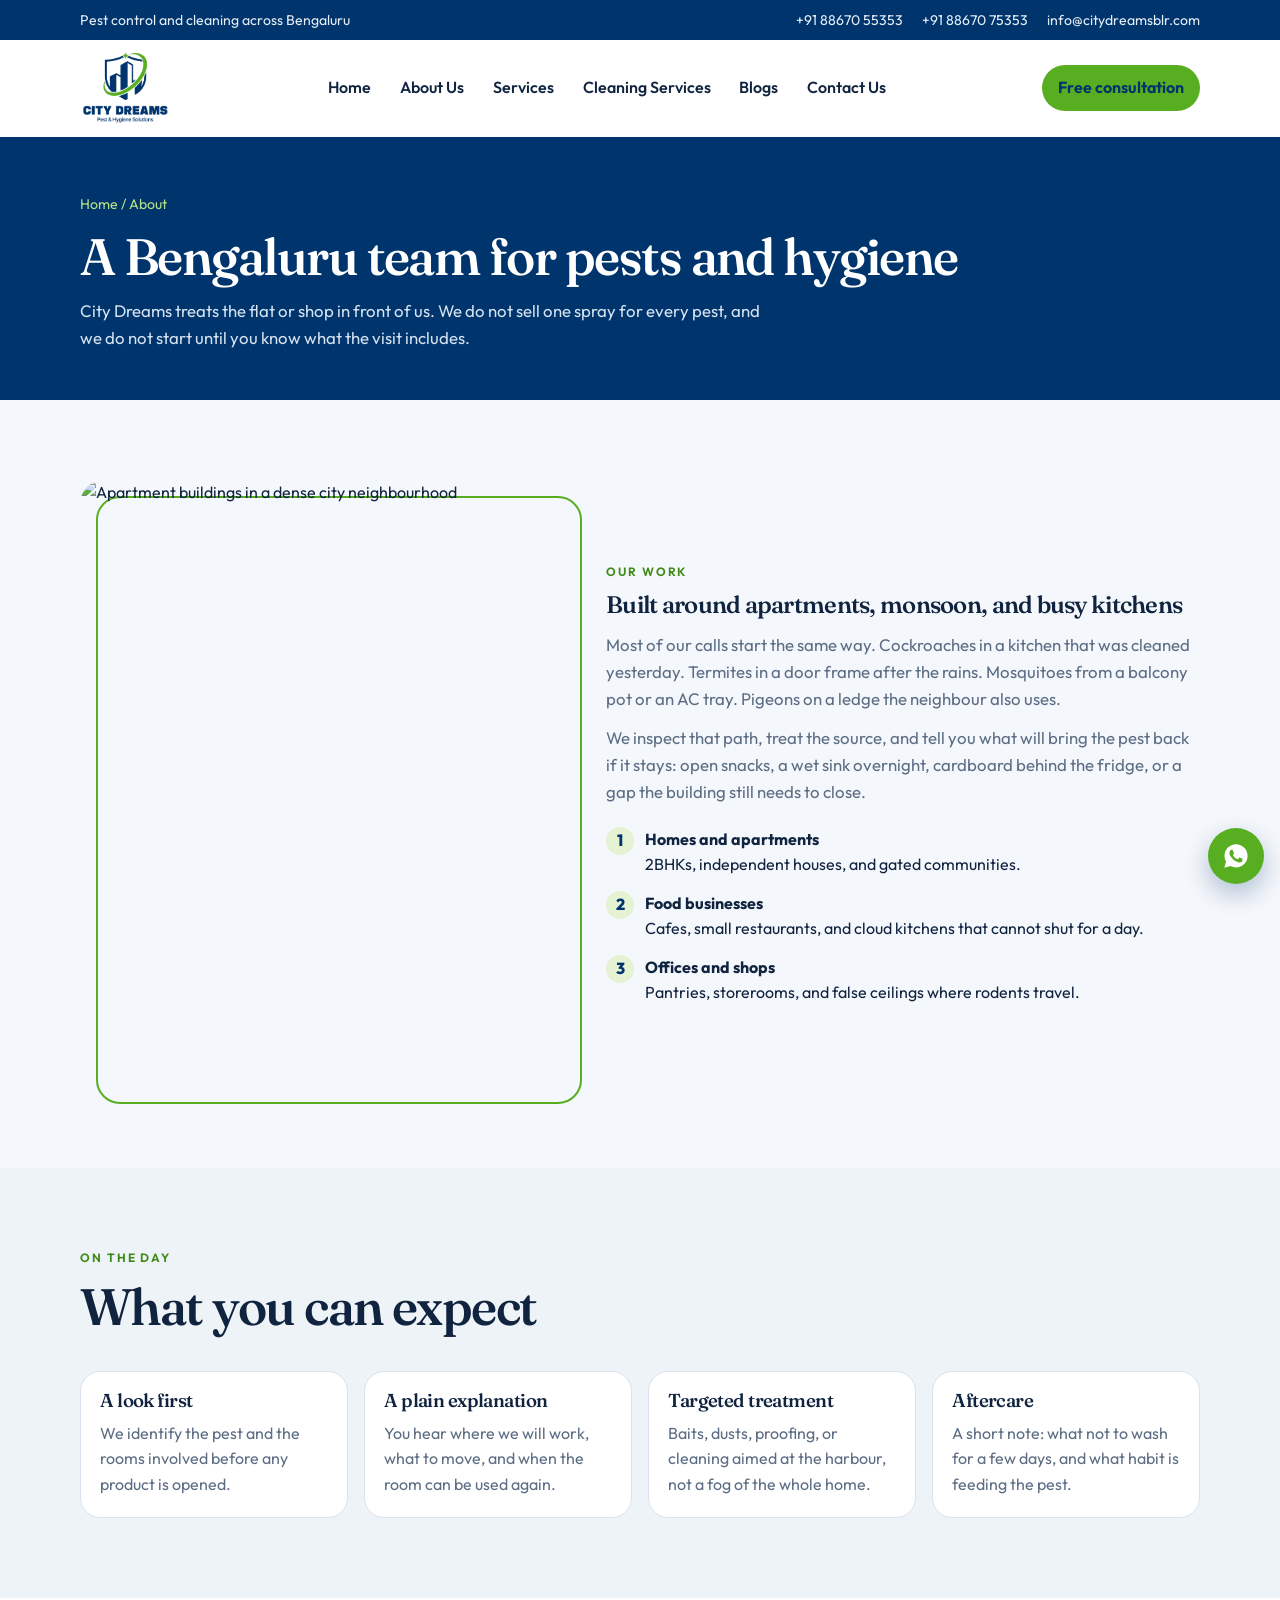
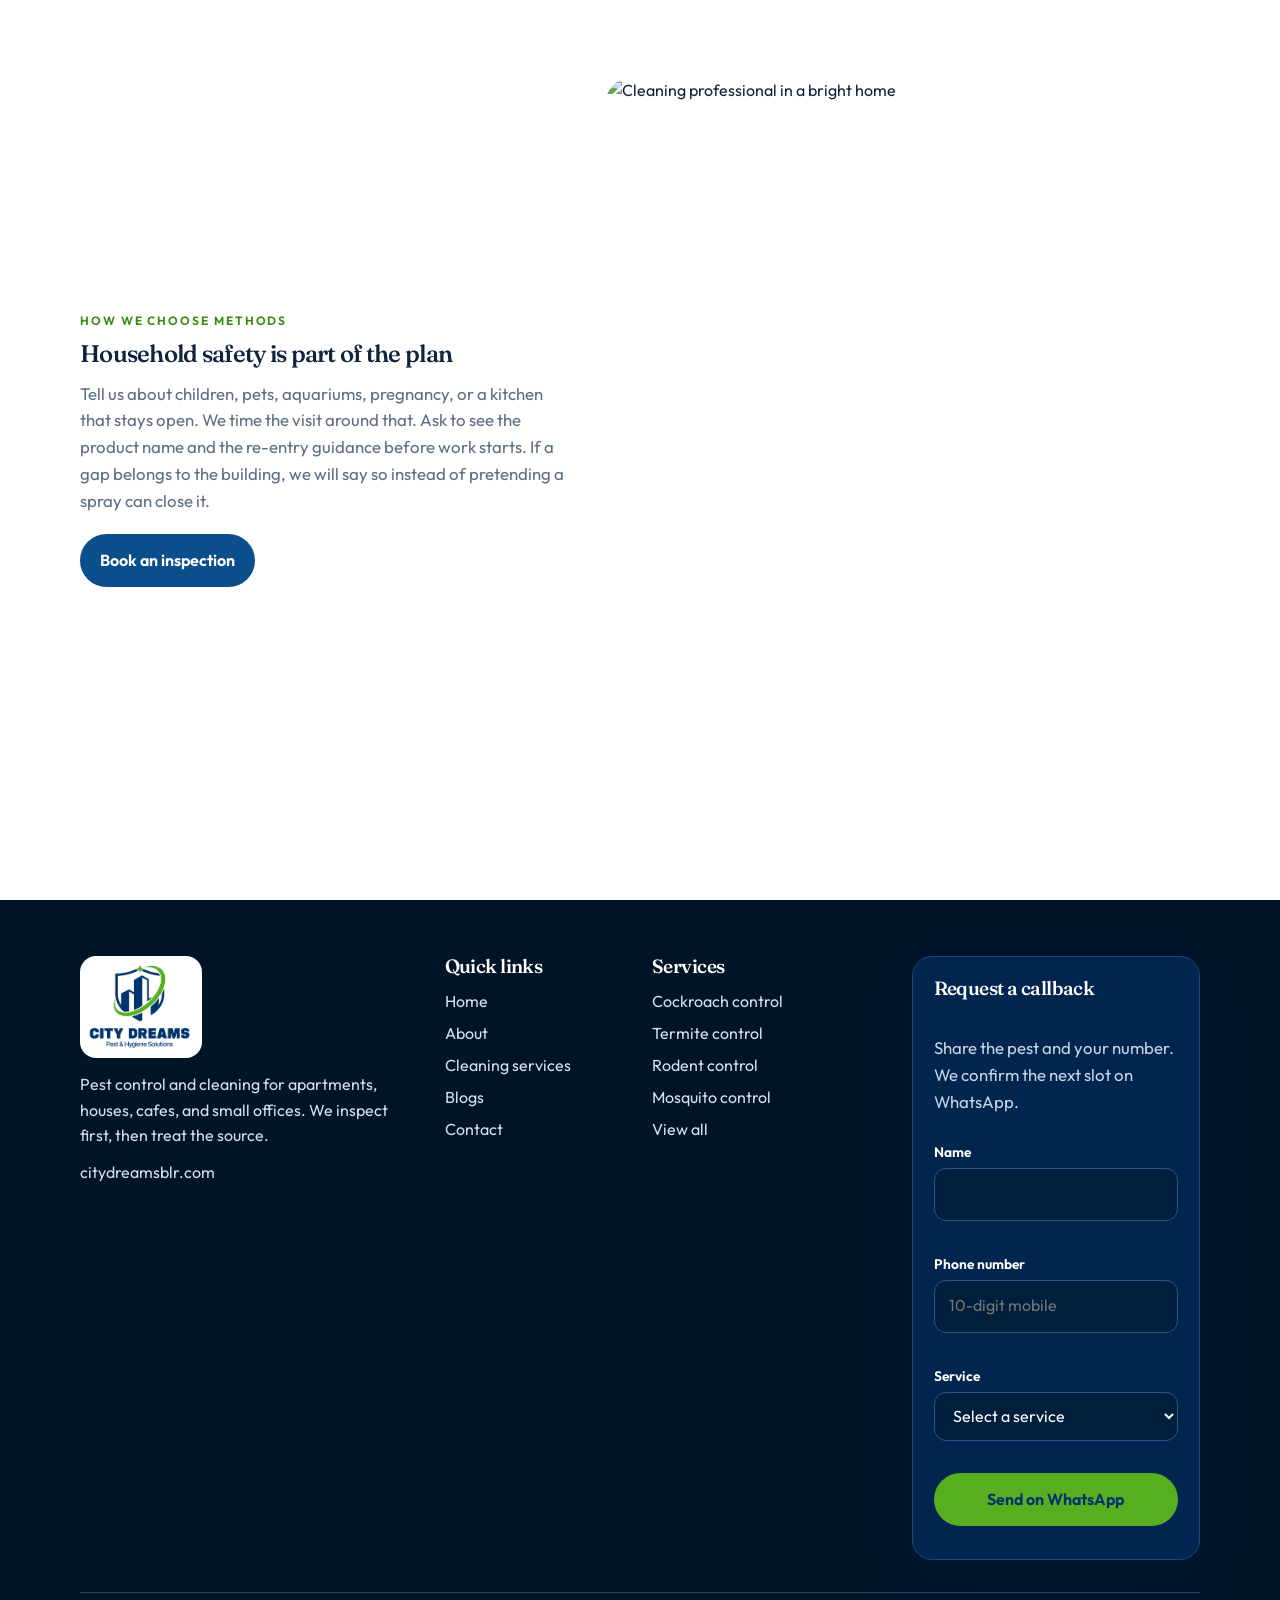
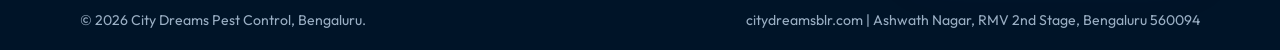
==== about.html @ e41a7991 "Add the City Dreams Bengaluru website. Co-authored-by: Cursor <cursoragent@cursor.com>" ====
<!DOCTYPE html>
<html lang="en">
<head>
  <meta charset="utf-8">
  <meta name="viewport" content="width=device-width, initial-scale=1">
  <title>About Us | City Dreams Pest Control Bengaluru</title>
  <meta name="description" content="City Dreams is a Bengaluru pest control and cleaning team for apartments, houses, cafes, and small offices.">
  <meta name="theme-color" content="#00346c">
  <link rel="icon" href="city_dreams_logo.png" type="image/png">
  <link rel="preconnect" href="https://fonts.googleapis.com">
  <link rel="preconnect" href="https://fonts.gstatic.com" crossorigin>
  <link href="https://fonts.googleapis.com/css2?family=Fraunces:opsz,wght@9..144,520;9..144,640&family=Outfit:wght@400;500;600;700&display=swap" rel="stylesheet">
  <link rel="stylesheet" href="css/style.css">
</head>
<body data-page="about">
  <div id="header-root"></div>
  <main id="main">
    <section class="page-hero">
      <div class="container">
        <p class="crumb"><a href="index.html">Home</a> / About</p>
        <h1>A Bengaluru team for pests and hygiene</h1>
        <p class="lead">City Dreams treats the flat or shop in front of us. We do not sell one spray for every pest, and we do not start until you know what the visit includes.</p>
      </div>
    </section>
    <section class="section">
      <div class="container about-grid">
        <div class="photo-frame">
          <img src="https://images.unsplash.com/photo-1545324418-cc1a3fa10c00?auto=format&fit=crop&w=1100&q=80" alt="Apartment buildings in a dense city neighbourhood">
        </div>
        <div>
          <p class="kicker">Our work</p>
          <h2>Built around apartments, monsoon, and busy kitchens</h2>
          <p class="lead">Most of our calls start the same way. Cockroaches in a kitchen that was cleaned yesterday. Termites in a door frame after the rains. Mosquitoes from a balcony pot or an AC tray. Pigeons on a ledge the neighbour also uses.</p>
          <p class="lead">We inspect that path, treat the source, and tell you what will bring the pest back if it stays: open snacks, a wet sink overnight, cardboard behind the fridge, or a gap the building still needs to close.</p>
          <ul class="ticks">
            <li><span class="mark">1</span><div><strong>Homes and apartments</strong><span>2BHKs, independent houses, and gated communities.</span></div></li>
            <li><span class="mark">2</span><div><strong>Food businesses</strong><span>Cafes, small restaurants, and cloud kitchens that cannot shut for a day.</span></div></li>
            <li><span class="mark">3</span><div><strong>Offices and shops</strong><span>Pantries, storerooms, and false ceilings where rodents travel.</span></div></li>
          </ul>
        </div>
      </div>
    </section>
    <section class="section section--mist">
      <div class="container">
        <div class="section-head">
          <p class="kicker">On the day</p>
          <h2>What you can expect</h2>
        </div>
        <div class="why-grid">
          <article class="why-card"><h3>A look first</h3><p>We identify the pest and the rooms involved before any product is opened.</p></article>
          <article class="why-card"><h3>A plain explanation</h3><p>You hear where we will work, what to move, and when the room can be used again.</p></article>
          <article class="why-card"><h3>Targeted treatment</h3><p>Baits, dusts, proofing, or cleaning aimed at the harbour, not a fog of the whole home.</p></article>
          <article class="why-card"><h3>Aftercare</h3><p>A short note: what not to wash for a few days, and what habit is feeding the pest.</p></article>
        </div>
      </div>
    </section>
    <section class="section section--white">
      <div class="container split">
        <div>
          <p class="kicker">How we choose methods</p>
          <h2>Household safety is part of the plan</h2>
          <p class="lead">Tell us about children, pets, aquariums, pregnancy, or a kitchen that stays open. We time the visit around that. Ask to see the product name and the re-entry guidance before work starts. If a gap belongs to the building, we will say so instead of pretending a spray can close it.</p>
          <p style="margin-top:1.2rem"><a class="btn" href="contact.html">Book an inspection</a></p>
        </div>
        <div class="photo-frame">
          <img src="https://images.unsplash.com/photo-1581578731548-c64695cc6952?auto=format&fit=crop&w=1000&q=80" alt="Cleaning professional in a bright home">
        </div>
      </div>
    </section>
  </main>
  <div id="footer-root"></div>
  <script src="js/layout.js"></script>
  <script src="js/main.js"></script>
</body>
</html>
---- css/style.css ----
:root {
  --ink: #10233f;
  --muted: #5c6d84;
  --green-950: #001428;
  --green-900: #00346c;
  --green-700: #0a4e8c;
  --leaf: #58ae21;
  --gold: #58ae21;
  --gold-deep: #3e8a14;
  --paper: #f4f7fb;
  --white: #ffffff;
  --line: #d9e2ee;
  --danger: #9f2d22;
  --shadow: 0 18px 50px rgba(0, 52, 108, 0.12);
  --header: 108px;
  --font: "Outfit", "Segoe UI", sans-serif;
  --serif: "Fraunces", Georgia, serif;
}

*,
*::before,
*::after { box-sizing: border-box; }

html { scroll-behavior: smooth; }

[id] { scroll-margin-top: 150px; }

body {
  margin: 0;
  font-family: var(--font);
  color: var(--ink);
  background: var(--paper);
  line-height: 1.6;
}

body.modal-open { overflow: hidden; }

img { max-width: 100%; display: block; }

a { color: inherit; text-decoration: none; }

button, input, select, textarea { font: inherit; color: inherit; }

h1, h2, h3 {
  font-family: var(--serif);
  font-weight: 560;
  letter-spacing: -0.03em;
  line-height: 1.12;
  margin: 0;
}

p { margin: 0; }

ul { margin: 0; padding: 0; list-style: none; }

:focus-visible {
  outline: 3px solid var(--gold);
  outline-offset: 2px;
}

.skip {
  position: absolute;
  left: 1rem;
  top: -48px;
  background: var(--white);
  color: var(--ink);
  padding: 0.5rem 0.9rem;
  border-radius: 8px;
  z-index: 80;
}

.skip:focus { top: 0.7rem; }

.container {
  width: min(1120px, calc(100% - 2rem));
  margin-inline: auto;
}

.section { padding: 5rem 0; }

.section--mist { background: #eef3f8; }

.section--white { background: var(--white); }

.kicker {
  color: var(--gold-deep);
  font-size: 0.75rem;
  font-weight: 650;
  letter-spacing: 0.16em;
  text-transform: uppercase;
  margin-bottom: 0.7rem;
}

.kicker--light { color: #b6e38a; }

.section-head {
  max-width: 640px;
  margin-bottom: 2.2rem;
}

.section-head h2,
.page-hero h1 { font-size: clamp(2rem, 4vw, 3.3rem); }

.lead { color: var(--muted); font-size: 1.05rem; margin-top: 0.8rem; }

.section-head--row {
  display: flex;
  justify-content: space-between;
  align-items: end;
  gap: 1rem;
  max-width: none;
}

/* Header */
.site-header {
  position: sticky;
  top: 0;
  z-index: 40;
  background: var(--white);
}

.topbar {
  background: var(--green-900);
  color: #e4eef8;
  font-size: 0.88rem;
}

.topbar__inner,
.nav {
  display: flex;
  align-items: center;
  justify-content: space-between;
  gap: 1rem;
}

.topbar__inner { min-height: 40px; }

.topbar a:hover { color: var(--gold); }

.topbar__links { display: flex; gap: 1.2rem; }

.navwrap {
  border-bottom: 1px solid transparent;
  background: #fff;
}

.navwrap.is-stuck { border-bottom-color: var(--line); box-shadow: 0 8px 24px rgba(0, 52, 108, 0.06); }

.nav { min-height: 96px; position: relative; }

.logo {
  display: flex;
  align-items: center;
}

.logo img {
  height: 78px;
  width: auto;
  display: block;
}

.menu {
  display: flex;
  align-items: center;
  gap: 0.3rem;
}

.menu > a,
.dropdown > button {
  background: none;
  border: 0;
  padding: 0.55rem 0.75rem;
  border-radius: 999px;
  cursor: pointer;
  font-weight: 560;
}

.dropdown summary {
  background: none;
  border: 0;
  padding: 0.55rem 0.75rem;
  border-radius: 999px;
  cursor: pointer;
  font-weight: 560;
  list-style: none;
}

.dropdown summary::-webkit-details-marker { display: none; }

.dropdown summary:hover,
.menu > a:hover,
.dropdown > button:hover,
.menu > a[aria-current="page"],
.dropdown > button[aria-current="page"],
.dropdown summary[aria-current="page"] {
  background: #e7eef8;
  color: var(--green-900);
}

.dropdown { position: relative; }

.dropdown__panel {
  display: none;
  position: absolute;
  top: calc(100% + 0.4rem);
  left: 50%;
  transform: translateX(-50%);
  width: min(540px, 72vw);
  padding: 0.8rem;
  background: var(--white);
  border: 1px solid var(--line);
  border-radius: 16px;
  box-shadow: var(--shadow);
  grid-template-columns: 1fr 1fr;
  gap: 0.15rem;
  max-height: 70vh;
  overflow: auto;
}

.dropdown:hover .dropdown__panel,
.dropdown:focus-within .dropdown__panel,
.dropdown[open] .dropdown__panel { display: grid; }

.dropdown__panel a {
  padding: 0.55rem 0.7rem;
  border-radius: 10px;
  font-size: 0.94rem;
}

.dropdown__panel a:hover { background: #f3f6fb; color: var(--green-700); }

.dropdown__all {
  grid-column: 1 / -1;
  font-weight: 700;
  color: var(--green-700) !important;
}

.nav-check {
  position: absolute;
  width: 1px;
  height: 1px;
  opacity: 0;
}

.nav-toggle {
  display: none;
  position: relative;
  z-index: 5;
  flex: none;
  align-items: center;
  justify-content: center;
  width: 46px;
  height: 46px;
  border-radius: 12px;
  border: 1px solid var(--line);
  background: var(--white);
  cursor: pointer;
}

.nav-toggle__bars,
.nav-toggle__bars::before,
.nav-toggle__bars::after {
  display: block;
  width: 18px;
  height: 2px;
  background: var(--green-900);
  border-radius: 2px;
}

.nav-toggle__bars { position: relative; }

.nav-toggle__bars::before,
.nav-toggle__bars::after {
  content: "";
  position: absolute;
  left: 0;
}

.nav-toggle__bars::before { top: -6px; }
.nav-toggle__bars::after { top: 6px; }

/* Buttons */
.btn {
  display: inline-flex;
  align-items: center;
  justify-content: center;
  gap: 0.4rem;
  background: var(--green-700);
  color: white;
  border: 0;
  border-radius: 999px;
  padding: 0.85rem 1.25rem;
  font-weight: 650;
  cursor: pointer;
  transition: background 0.15s ease, transform 0.15s ease;
}

.btn:hover { background: var(--green-900); }

.btn--gold { background: var(--gold); color: #00346c; }
.btn--gold:hover { background: #6ec234; }

.btn--ghost {
  background: transparent;
  color: var(--green-900);
  border: 1px solid rgba(0, 52, 108, 0.28);
}

.btn--ghost:hover { background: #e7eef8; }

.hero .btn--ghost:hover,
.cta-band .btn--ghost:hover { background: rgba(255, 255, 255, 0.12); }

.btn--sm { padding: 0.65rem 1rem; }

/* Hero */
.hero {
  position: relative;
  color: white;
  background:
    linear-gradient(100deg, rgba(0, 28, 62, 0.94) 0%, rgba(0, 40, 84, 0.84) 46%, rgba(0, 52, 108, 0.35) 100%),
    url("https://images.unsplash.com/photo-1600210492486-724fe5c67fb0?auto=format&fit=crop&w=1800&q=80") center/cover;
  padding: 4.2rem 0 6.5rem;
}

.hero__grid {
  display: grid;
  grid-template-columns: 1.15fr 0.85fr;
  gap: 2rem;
  align-items: center;
}

.hero h1 {
  font-size: clamp(2.6rem, 5vw, 4.5rem);
  max-width: 12ch;
}

.hero .lead { color: #d5e2f2; max-width: 46ch; font-size: 1.12rem; }

.hero__actions, .trust-row { display: flex; flex-wrap: wrap; gap: 0.7rem; margin-top: 1.4rem; }

.trust-row span {
  border: 1px solid rgba(255, 255, 255, 0.22);
  border-radius: 999px;
  padding: 0.35rem 0.75rem;
  font-size: 0.86rem;
  color: #e4eef8;
}

.hero__visual { position: relative; }

.hero__visual img {
  width: 100%;
  height: 460px;
  object-fit: cover;
  border-radius: 28px;
  border: 4px solid rgba(255, 255, 255, 0.18);
}

.float-card {
  position: absolute;
  left: -28px;
  bottom: -28px;
  width: min(280px, 80%);
  background: var(--white);
  color: var(--ink);
  border-radius: 18px;
  padding: 1rem 1.1rem;
  box-shadow: var(--shadow);
}

.float-card strong { display: block; font-family: var(--serif); font-size: 1.25rem; margin: 0.2rem 0 0.7rem; }

.float-card .btn { width: 100%; margin-top: 0.7rem; }

.float-card .js-phone,
.float-card .js-phone-2,
.info-card .js-phone,
.info-card .js-phone-2 { display: block; font-weight: 650; }

/* Cards and grids */
.book-band { margin-top: -3.2rem; position: relative; z-index: 2; }

.book-grid {
  display: grid;
  grid-template-columns: 1.45fr 0.8fr;
  gap: 1rem;
  align-items: start;
}

.panel, .quote-card, .service-card, .why-card, .blog-card, .info-card, .detail, .step {
  background: var(--white);
  border: 1px solid var(--line);
  border-radius: 20px;
}

.panel { padding: 1.2rem; }

.panel h2 { font-size: 1.7rem; margin-bottom: 1rem; }

.mini-services { display: grid; grid-template-columns: repeat(3, 1fr); gap: 0.8rem; }

.mini {
  display: block;
  padding: 1rem;
  border-radius: 16px;
  background: #f3f6fb;
}

.mini:hover { background: #e7eef8; }

.mini span {
  display: block;
  margin-top: 0.8rem;
  color: var(--green-700);
  font-weight: 700;
  font-size: 0.88rem;
}

.quote-card { padding: 1.3rem; box-shadow: var(--shadow); }

.js-quote { display: grid; gap: 0.75rem; align-content: start; }

.quote-card h2 { font-size: 1.55rem; margin-bottom: 0.35rem; }

.form-grid, .stack { display: grid; gap: 0.8rem; }

.field label { display: block; font-size: 0.86rem; font-weight: 650; margin-bottom: 0.3rem; }

input, select, textarea {
  width: 100%;
  border: 1px solid #d5deea;
  background: #fff;
  border-radius: 12px;
  padding: 0.8rem 0.9rem;
}

textarea { min-height: 120px; resize: vertical; }

.field.is-invalid input,
.field.is-invalid select,
.field.is-invalid textarea { border-color: var(--danger); }

.error { color: var(--danger); font-size: 0.8rem; min-height: 1rem; margin-top: 0.25rem; }

.form-note { font-size: 0.92rem; color: var(--green-900); }

.form-note a { color: var(--green-700); text-decoration: underline; }

.about-grid, .contact-grid, .split {
  display: grid;
  grid-template-columns: 0.9fr 1.1fr;
  gap: 2.5rem;
  align-items: center;
}

.photo-frame { position: relative; }

.photo-frame img {
  width: 100%;
  border-radius: 24px;
  aspect-ratio: 4/5;
  object-fit: cover;
}

.photo-frame::after {
  content: "";
  position: absolute;
  inset: 16px -16px -16px 16px;
  border: 2px solid var(--leaf);
  border-radius: 24px;
  z-index: -1;
}

.ticks { display: grid; gap: 0.8rem; margin-top: 1.3rem; }

.ticks li {
  display: grid;
  grid-template-columns: auto 1fr;
  gap: 0.7rem;
  align-items: start;
}

.ticks strong { display: block; }

.mark {
  width: 28px;
  height: 28px;
  border-radius: 50%;
  background: #e5f3d4;
  color: #00346c;
  display: grid;
  place-items: center;
  font-weight: 800;
}

.service-grid, .why-grid, .blog-grid, .info-grid {
  display: grid;
  gap: 1rem;
}

.service-grid { grid-template-columns: repeat(3, 1fr); }
.why-grid, .blog-grid { grid-template-columns: repeat(3, 1fr); }
.info-grid { grid-template-columns: repeat(3, 1fr); margin-bottom: 1rem; }

.contact-grid .info-grid { grid-template-columns: 1fr 1fr; }

.contact-grid .info-card:last-child,
.address-card { grid-column: 1 / -1; }

.info-card a { white-space: nowrap; }

.service-card, .why-card, .blog-card, .info-card { padding: 1.2rem; display: flex; flex-direction: column; gap: 0.55rem; }

.service-card p, .why-card p, .blog-card p { color: var(--muted); }

.service-card:hover, .blog-card:hover, .why-card:hover {
  transform: translateY(-3px);
  box-shadow: var(--shadow);
  transition: transform 0.18s ease, box-shadow 0.18s ease;
}

.icon-badge {
  width: 48px;
  height: 48px;
  border-radius: 14px;
  display: grid;
  place-items: center;
  background: #e7f6dc;
  color: #00346c;
}

.icon-badge svg { width: 26px; height: 26px; }

.card-link {
  margin-top: auto;
  color: var(--gold-deep);
  font-weight: 750;
}

.stats {
  display: grid;
  grid-template-columns: repeat(4, 1fr);
  gap: 1rem;
}

.stat {
  background: var(--green-900);
  color: white;
  border-radius: 18px;
  padding: 1.3rem;
}

.stat b {
  display: block;
  font-family: var(--serif);
  font-size: 2.3rem;
  font-weight: 560;
}

.stat span { color: #d5e2f2; }

.why-grid { grid-template-columns: repeat(4, 1fr); }

.steps {
  display: grid;
  grid-template-columns: repeat(5, minmax(0, 1fr));
  gap: 0.8rem;
}

.step { padding: 1rem; }
.step b {
  display: grid;
  place-items: center;
  width: 36px;
  height: 36px;
  border-radius: 50%;
  background: var(--green-900);
  color: white;
  margin-bottom: 0.8rem;
}

.chips { display: flex; flex-wrap: wrap; gap: 0.5rem; }

.chips li, .filters button {
  border: 1px solid var(--line);
  background: var(--white);
  border-radius: 999px;
  padding: 0.45rem 0.8rem;
}

.filters { display: flex; flex-wrap: wrap; gap: 0.5rem; margin-bottom: 1.2rem; }

.filters button { cursor: pointer; font-weight: 650; }

.filters button.is-active,
.chips li { background: #e7eef8; border-color: transparent; }

.is-hidden { display: none !important; }

.cta-band {
  color: white;
  background:
    linear-gradient(100deg, rgba(0, 36, 78, 0.94), rgba(0, 52, 108, 0.78)),
    url("https://images.unsplash.com/photo-1600585154340-be6161a56a0c?auto=format&fit=crop&w=1600&q=80") center/cover;
}

.cta-band__inner {
  display: flex;
  justify-content: space-between;
  align-items: center;
  gap: 1.5rem;
}

.cta-band h2 { font-size: clamp(2rem, 4vw, 3rem); max-width: 16ch; }

.cta-band p { color: #d5e2f2; margin-top: 0.7rem; max-width: 48ch; }

.cta-band__actions { display: flex; gap: 0.7rem; flex-wrap: wrap; }

.cta-band .btn--ghost { color: white; border-color: rgba(255, 255, 255, 0.35); }

.slider { position: relative; }

.slider__viewport { overflow: hidden; }

.slider__track {
  display: flex;
  transition: transform 0.35s ease;
}

.quote {
  flex: 0 0 100%;
  background: var(--white);
  border-radius: 24px;
  padding: 2rem;
  border: 1px solid var(--line);
}

.quote blockquote {
  font-family: var(--serif);
  font-size: clamp(1.4rem, 2.5vw, 2rem);
  line-height: 1.35;
  margin: 0;
}

.quote figcaption { margin-top: 1.2rem; color: var(--muted); font-weight: 650; }

.slider__btn {
  position: absolute;
  top: 50%;
  transform: translateY(-50%);
  width: 44px;
  height: 44px;
  border-radius: 50%;
  border: 1px solid var(--line);
  background: var(--white);
  cursor: pointer;
}

.slider__btn[data-prev] { left: -8px; }
.slider__btn[data-next] { right: -8px; }

.slider__dots { display: flex; justify-content: center; gap: 0.4rem; margin-top: 1rem; }

.slider__dots button {
  width: 9px;
  height: 9px;
  border-radius: 50%;
  border: 0;
  background: #c5d2e2;
  cursor: pointer;
}

.slider__dots button.is-active { background: var(--leaf); }

.blog-card { padding: 0; overflow: hidden; }

.blog-card__body { padding: 1.1rem 1.15rem 1.3rem; display: flex; flex-direction: column; gap: 0.55rem; flex: 1; }

.blog-card img { width: 100%; height: 190px; object-fit: cover; }

.blog-card:hover img { transform: scale(1.03); transition: transform 0.35s ease; }

.page-hero {
  background: var(--green-900);
  color: white;
  padding: 3.5rem 0 3rem;
}

.page-hero .lead { color: #d4e2f2; max-width: 62ch; }

.crumb { color: #b6e38a; font-size: 0.88rem; margin-bottom: 0.8rem; }

.crumb a:hover { text-decoration: underline; }

.detail-list { display: grid; gap: 0.9rem; }

.detail {
  display: grid;
  grid-template-columns: 64px 1fr;
  gap: 1rem;
  padding: 1.3rem;
}

.detail h2 { font-size: 1.6rem; }

.detail ul { margin-top: 0.6rem; display: grid; gap: 0.3rem; }

.detail li::before { content: "� "; color: var(--green-700); }

.prose { max-width: 760px; }

.prose h2 { font-size: 1.7rem; margin: 1.6rem 0 0.5rem; }

.prose p, .prose li { color: #2c3e55; font-size: 1.05rem; }

.prose p + p { margin-top: 0.9rem; }

.prose ul { list-style: disc; padding-left: 1.2rem; display: grid; gap: 0.4rem; margin-top: 0.6rem; }

.article-hero img {
  width: 100%;
  border-radius: 24px;
  max-height: 420px;
  object-fit: cover;
  margin: 1.5rem 0;
}

.contact-grid { align-items: start; }

.map {
  margin-top: 1rem;
  border: 0;
  width: 100%;
  height: 280px;
  border-radius: 18px;
  background: #dfe6ee;
}

.footer {
  background: var(--green-950);
  color: #d5e0ee;
  padding: 3.5rem 0 1.2rem;
}

.footer a:hover { color: var(--gold); }

.footer-grid {
  display: grid;
  grid-template-columns: 1.3fr 0.7fr 0.9fr 1.1fr;
  gap: 1.5rem;
}

.footer h2, .footer h3 { color: white; font-size: 1.2rem; margin-bottom: 0.7rem; }

.footer .logo {
  background: #fff;
  border-radius: 16px;
  padding: 0.3rem 0.4rem;
  width: fit-content;
}

.footer .logo img { height: 92px; }
.footer .lead { color: #c9d4e4; }

.footer ul { display: grid; gap: 0.4rem; }

.footer .quote-card { background: #00264f; border-color: #1a4a7a; color: white; }

.footer input, .footer select {
  background: #001f3d;
  border-color: #2a5588;
  color: white;
}

.legal {
  margin-top: 2rem;
  padding-top: 1rem;
  border-top: 1px solid #1a4a7a;
  display: flex;
  justify-content: space-between;
  gap: 1rem;
  font-size: 0.88rem;
  color: #9aafc4;
}

.modal[hidden] { display: none !important; }

.modal {
  position: fixed;
  inset: 0;
  z-index: 60;
  background: rgba(0, 24, 52, 0.62);
  display: grid;
  place-items: center;
  padding: 1rem;
}

.modal__dialog {
  width: min(480px, 100%);
  background: var(--white);
  border-radius: 22px;
  padding: 1.3rem;
  position: relative;
}

.modal__close {
  position: absolute;
  top: 0.7rem;
  right: 0.7rem;
  width: 36px;
  height: 36px;
  border-radius: 50%;
  border: 1px solid var(--line);
  background: var(--white);
  cursor: pointer;
}

.whatsapp, .mobile-call { position: fixed; z-index: 35; }

.whatsapp {
  right: 1rem;
  bottom: 1rem;
  width: 56px;
  height: 56px;
  border-radius: 50%;
  display: grid;
  place-items: center;
  background: #58ae21;
  color: white;
  box-shadow: 0 10px 24px rgba(0, 52, 108, 0.28);
}

.mobile-call { display: none; }

.faq details {
  background: var(--white);
  border: 1px solid var(--line);
  border-radius: 14px;
  padding: 0.9rem 1rem;
  margin-top: 0.6rem;
}

.faq summary { cursor: pointer; font-weight: 700; }

.faq p { margin-top: 0.5rem; color: var(--muted); }

@media (max-width: 980px) {
  .nav-toggle { display: grid; place-items: center; }
  .btn--nav { display: none; }
  .menu { display: none; }
  .nav-check:checked ~ .menu {
    display: flex;
    position: absolute;
    top: calc(100% + 8px);
    left: 0;
    right: 0;
    z-index: 90;
    flex-direction: column;
    align-items: stretch;
    max-height: 70vh;
    overflow: auto;
    background: #fff;
    border: 1px solid var(--line);
    border-radius: 16px;
    padding: 0.6rem;
    box-shadow: var(--shadow);
  }
  .dropdown__panel {
    position: static;
    transform: none;
    width: auto;
    box-shadow: none;
    border: 0;
    padding: 0.2rem 0 0.4rem 0.6rem;
    display: none;
  }
  .dropdown[open] .dropdown__panel { display: grid; }
  .hero__grid, .book-grid, .about-grid, .contact-grid, .footer-grid, .cta-band__inner {
    grid-template-columns: 1fr;
  }
  .service-grid, .why-grid, .stats { grid-template-columns: 1fr 1fr; }
  .steps { grid-template-columns: 1fr; }
  .step { display: grid; grid-template-columns: auto 1fr; gap: 0.8rem; align-items: start; }
  .step b { margin: 0; }
  .hero__visual img { height: 320px; }
  .float-card { left: 12px; bottom: 12px; }
  .section-head--row { flex-direction: column; align-items: start; }
}

@media (max-width: 700px) {
  .topbar__tag, .slider__btn { display: none; }
  .mini-services, .service-grid, .why-grid, .blog-grid, .stats, .info-grid, .dropdown__panel,
  .contact-grid .info-grid {
    grid-template-columns: 1fr;
  }

  .contact-grid .info-card:last-child { grid-column: auto; }
  .detail { grid-template-columns: 1fr; }
  .hero { padding-top: 2.5rem; }
  .hero h1 { max-width: none; }
  .legal { flex-direction: column; }
  .mobile-call {
    display: grid;
    grid-template-columns: 1fr 1fr;
    left: 0;
    right: 0;
    bottom: 0;
    background: var(--green-900);
  }
  .mobile-call a {
    color: white;
    text-align: center;
    padding: 0.9rem;
    font-weight: 700;
  }
  .mobile-call a + a { background: var(--gold); color: #00346c; }
  .whatsapp { bottom: 4.4rem; }
  body { padding-bottom: 52px; }
}

@media (prefers-reduced-motion: reduce) {
  html { scroll-behavior: auto; }
  .slider__track, .service-card, .blog-card img { transition: none; }
}
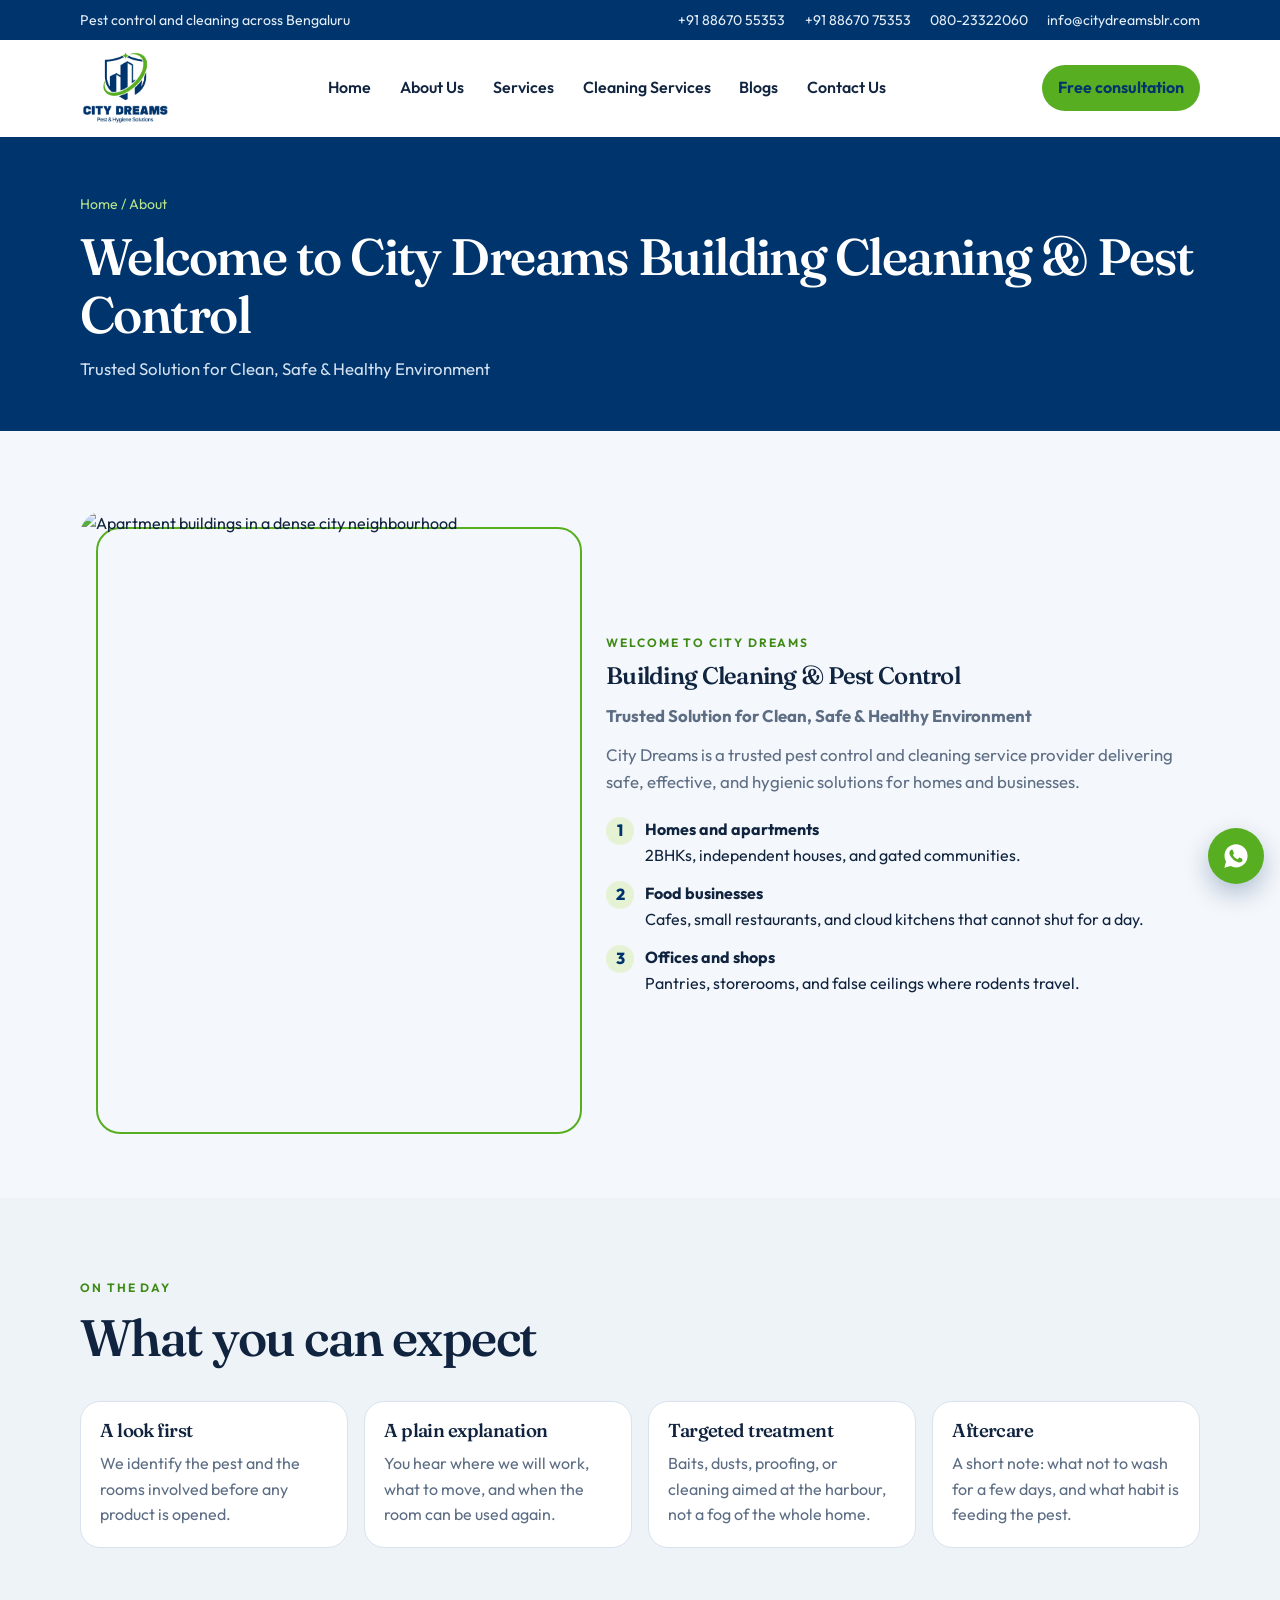
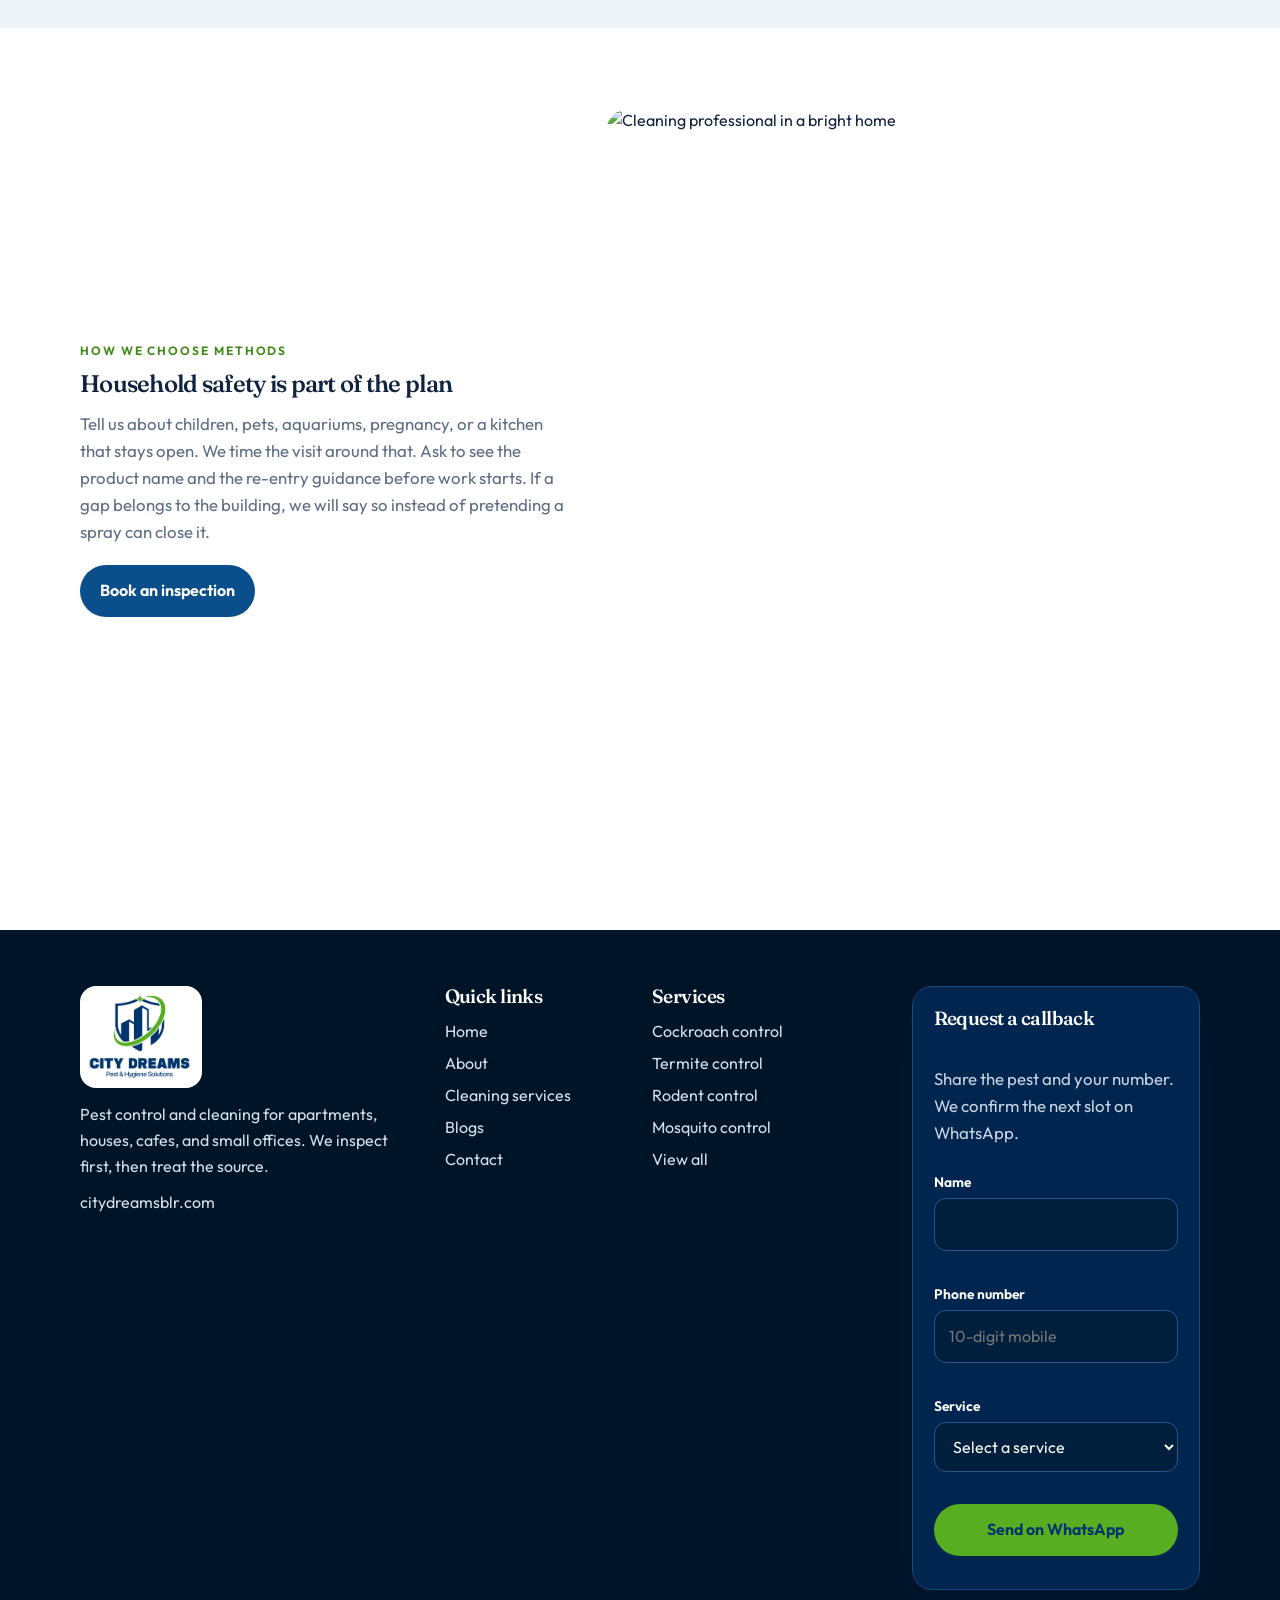
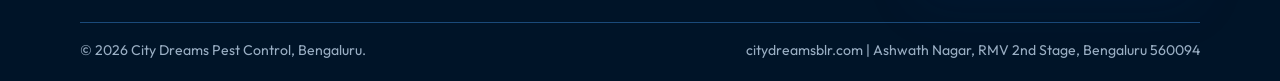
==== commit 032d54a7: "Add the welcome copy and the Bengaluru landline to contact details. Co-authored-by: Cursor <cursorag" ====
--- a/about.html
+++ b/about.html
@@ -4,7 +4,7 @@
   <meta charset="utf-8">
   <meta name="viewport" content="width=device-width, initial-scale=1">
   <title>About Us | City Dreams Pest Control Bengaluru</title>
-  <meta name="description" content="City Dreams is a Bengaluru pest control and cleaning team for apartments, houses, cafes, and small offices.">
+  <meta name="description" content="Welcome to City Dreams Building Cleaning and Pest Control. Trusted solutions for a clean, safe, and healthy environment in homes and businesses.">
   <meta name="theme-color" content="#00346c">
   <link rel="icon" href="city_dreams_logo.png" type="image/png">
   <link rel="preconnect" href="https://fonts.googleapis.com">
@@ -18,8 +18,8 @@
     <section class="page-hero">
       <div class="container">
         <p class="crumb"><a href="index.html">Home</a> / About</p>
-        <h1>A Bengaluru team for pests and hygiene</h1>
-        <p class="lead">City Dreams treats the flat or shop in front of us. We do not sell one spray for every pest, and we do not start until you know what the visit includes.</p>
+        <h1>Welcome to City Dreams Building Cleaning &amp; Pest Control</h1>
+        <p class="lead">Trusted Solution for Clean, Safe &amp; Healthy Environment</p>
       </div>
     </section>
     <section class="section">
@@ -28,10 +28,10 @@
           <img src="https://images.unsplash.com/photo-1545324418-cc1a3fa10c00?auto=format&fit=crop&w=1100&q=80" alt="Apartment buildings in a dense city neighbourhood">
         </div>
         <div>
-          <p class="kicker">Our work</p>
-          <h2>Built around apartments, monsoon, and busy kitchens</h2>
-          <p class="lead">Most of our calls start the same way. Cockroaches in a kitchen that was cleaned yesterday. Termites in a door frame after the rains. Mosquitoes from a balcony pot or an AC tray. Pigeons on a ledge the neighbour also uses.</p>
-          <p class="lead">We inspect that path, treat the source, and tell you what will bring the pest back if it stays: open snacks, a wet sink overnight, cardboard behind the fridge, or a gap the building still needs to close.</p>
+          <p class="kicker">Welcome to City Dreams</p>
+          <h2>Building Cleaning &amp; Pest Control</h2>
+          <p class="lead"><strong>Trusted Solution for Clean, Safe &amp; Healthy Environment</strong></p>
+          <p class="lead">City Dreams is a trusted pest control and cleaning service provider delivering safe, effective, and hygienic solutions for homes and businesses.</p>
           <ul class="ticks">
             <li><span class="mark">1</span><div><strong>Homes and apartments</strong><span>2BHKs, independent houses, and gated communities.</span></div></li>
             <li><span class="mark">2</span><div><strong>Food businesses</strong><span>Cafes, small restaurants, and cloud kitchens that cannot shut for a day.</span></div></li>
--- a/css/style.css
+++ b/css/style.css
@@ -375,8 +375,10 @@
 
 .float-card .js-phone,
 .float-card .js-phone-2,
+.float-card .js-phone-land,
 .info-card .js-phone,
-.info-card .js-phone-2 { display: block; font-weight: 650; }
+.info-card .js-phone-2,
+.info-card .js-phone-land { display: block; font-weight: 650; }
 
 /* Cards and grids */
 .book-band { margin-top: -3.2rem; position: relative; z-index: 2; }
@@ -707,7 +709,7 @@
 
 .detail ul { margin-top: 0.6rem; display: grid; gap: 0.3rem; }
 
-.detail li::before { content: "� "; color: var(--green-700); }
+.detail li::before { content: " "; color: var(--green-700); }
 
 .prose { max-width: 760px; }
 
